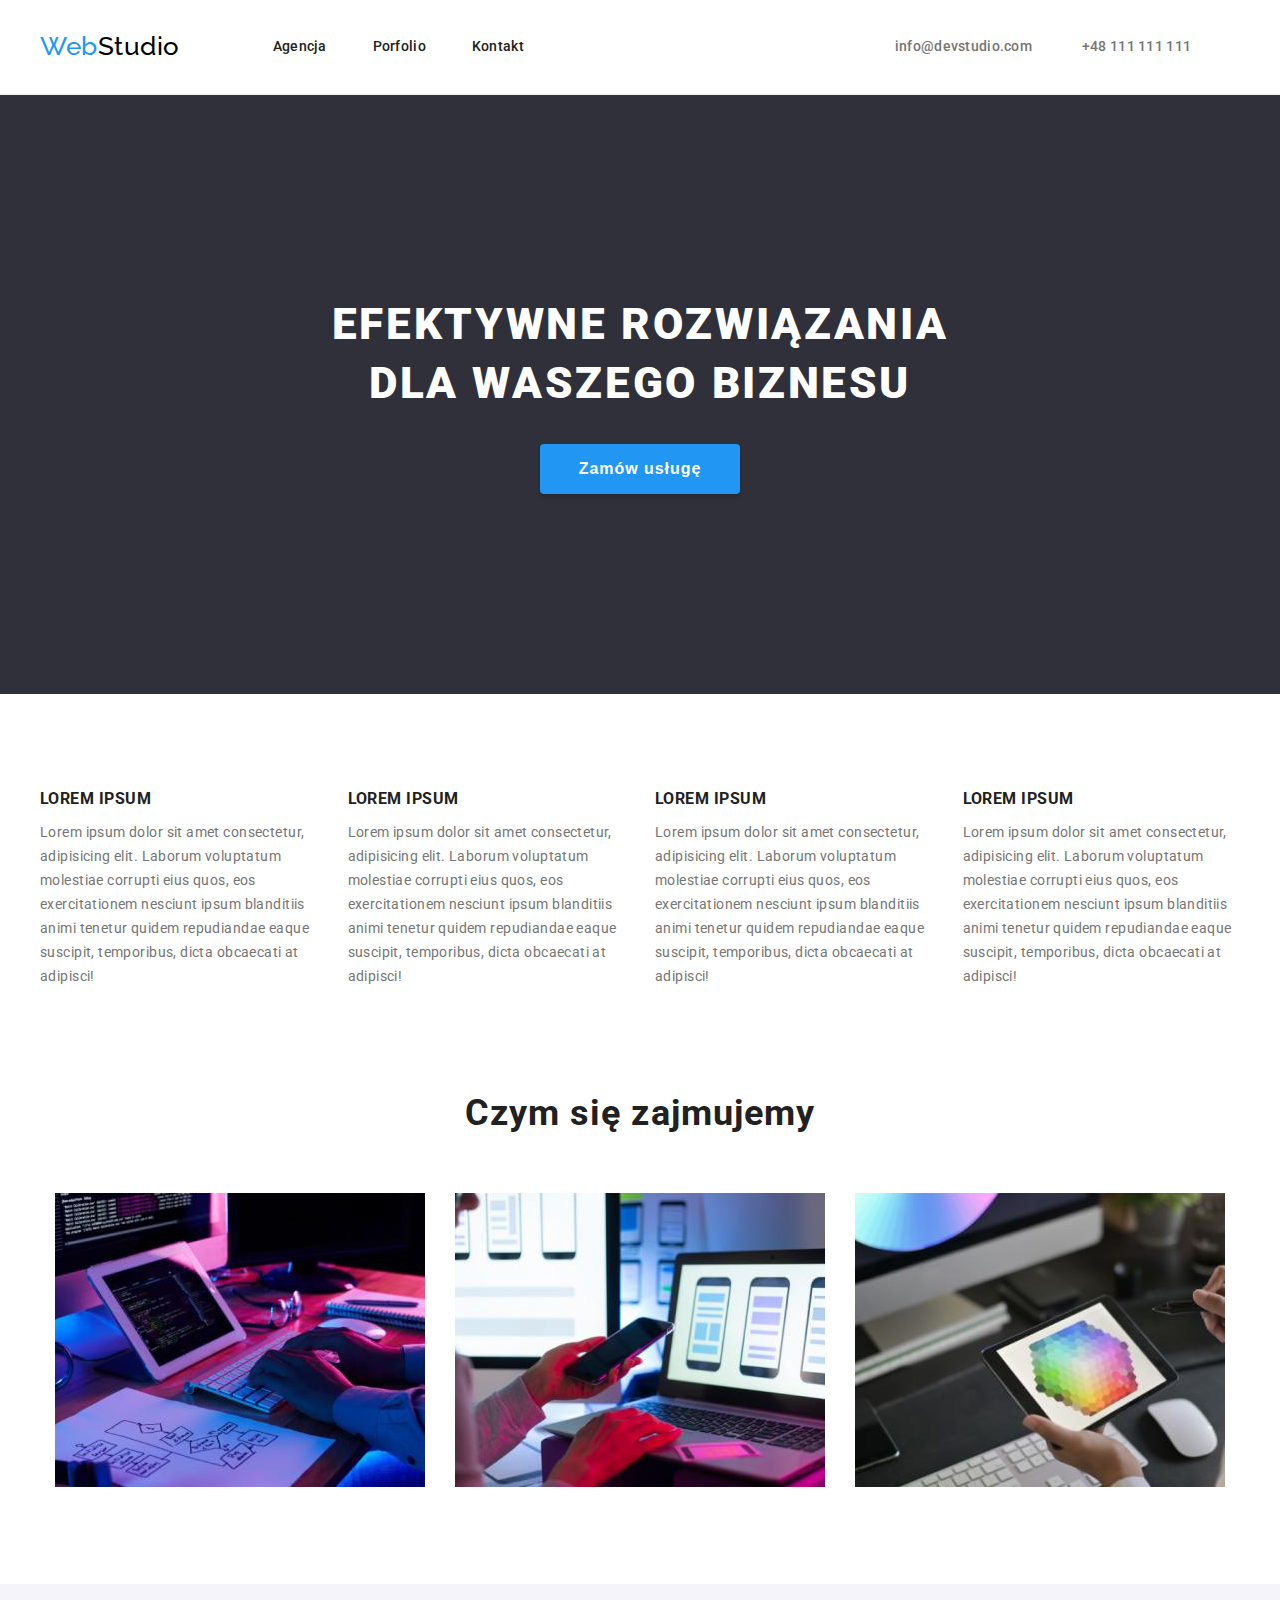
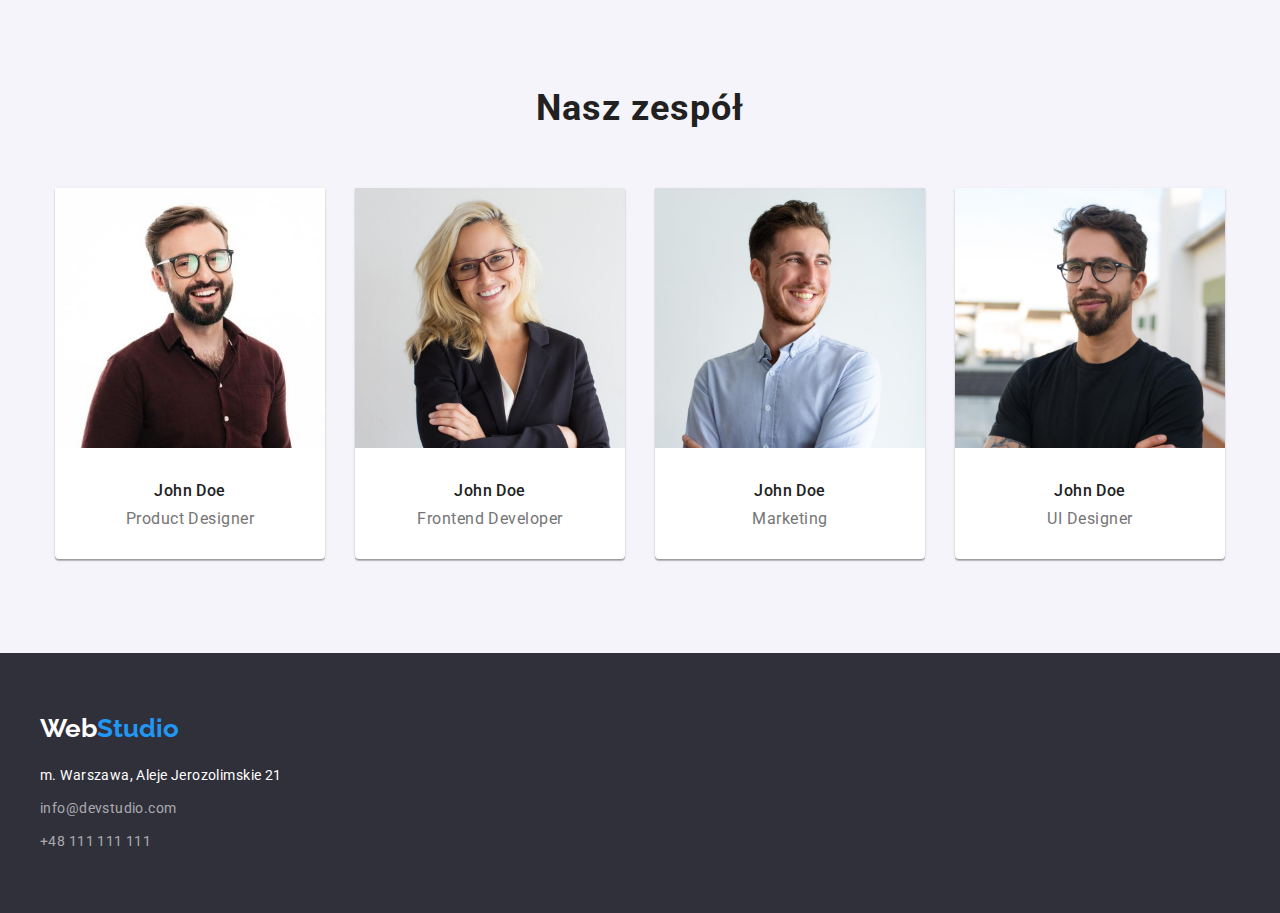
==== index.html @ b63a6da4 "cloning-repository" ====
<!DOCTYPE html>
<html lang="pl">
  <head>
    <meta charset="UTF-8" />
    <link
      rel="stylesheet"
      href="https://cdnjs.cloudflare.com/ajax/libs/modern-normalize/1.1.0/modern-normalize.min.css"
      integrity="sha512-wpPYUAdjBVSE4KJnH1VR1HeZfpl1ub8YT/NKx4PuQ5NmX2tKuGu6U/JRp5y+Y8XG2tV+wKQpNHVUX03MfMFn9Q=="
      crossorigin="anonymous"
      referrerpolicy="no-referrer"
    />

    <link rel="stylesheet" href="css/styles.css" />
    <meta name="description" content="Drugie zadanie domowe na kursie GoIT" />
    <link rel="preconnect" href="https://fonts.googleapis.com" />
    <link rel="preconnect" href="https://fonts.gstatic.com" crossorigin />
    <link
      href="https://fonts.googleapis.com/css2?family=Raleway:wght@700&family=Roboto:wght@400;500;700;900&display=swap"
      rel="stylesheet"
    />
    <title>Studio</title>
  </head>
  <body>
    <header class="top-bar">
      <div class="container">
        <a class="logo" href="index.html"><span>Web</span>Studio</a>
        <nav class="navigation">
          <ul class="navigation-links">
            <li><a href="#">Agencja</a></li>
            <li><a href="portfolio.html">Porfolio</a></li>
            <li><a href="#">Kontakt</a></li>
          </ul>
        </nav>
        <div class="contact">
          <a href="mailto:info@devstudio.com">info@devstudio.com</a>
          <a href="tel:+48111111111">+48 111 111 111 </a>
        </div>
      </div>
    </header>
    <main>
      <section class="main-header-box">
        <div class="container">
          <h1 class="main-header">EFEKTYWNE ROZWIĄZANIA DLA WASZEGO BIZNESU</h1>
          <button class="order-button" type="button">Zamów usługę</button>
        </div>
      </section>
      <section class="business-description section">
        <div class="container">
          <ul class="business-description-list">
            <li>
              <h3 class="business-description-header">LOREM IPSUM</h3>
              <p class="business-description-paragraph">
                Lorem ipsum dolor sit amet consectetur, adipisicing elit.
                Laborum voluptatum molestiae corrupti eius quos, eos
                exercitationem nesciunt ipsum blanditiis animi tenetur quidem
                repudiandae eaque suscipit, temporibus, dicta obcaecati at
                adipisci!
              </p>
            </li>
            <li>
              <h3 class="business-description-header">LOREM IPSUM</h3>
              <p class="business-description-paragraph">
                Lorem ipsum dolor sit amet consectetur, adipisicing elit.
                Laborum voluptatum molestiae corrupti eius quos, eos
                exercitationem nesciunt ipsum blanditiis animi tenetur quidem
                repudiandae eaque suscipit, temporibus, dicta obcaecati at
                adipisci!
              </p>
            </li>
            <li>
              <h3 class="business-description-header">LOREM IPSUM</h3>
              <p class="business-description-paragraph">
                Lorem ipsum dolor sit amet consectetur, adipisicing elit.
                Laborum voluptatum molestiae corrupti eius quos, eos
                exercitationem nesciunt ipsum blanditiis animi tenetur quidem
                repudiandae eaque suscipit, temporibus, dicta obcaecati at
                adipisci!
              </p>
            </li>
            <li>
              <h3 class="business-description-header">LOREM IPSUM</h3>
              <p class="business-description-paragraph">
                Lorem ipsum dolor sit amet consectetur, adipisicing elit.
                Laborum voluptatum molestiae corrupti eius quos, eos
                exercitationem nesciunt ipsum blanditiis animi tenetur quidem
                repudiandae eaque suscipit, temporibus, dicta obcaecati at
                adipisci!
              </p>
            </li>
          </ul>
        </div>
        <section class="business-activities">
          <div class="container">
            <h2 class="second-header">Czym się zajmujemy</h2>
            <ul class="business-activities-list">
              <li>
                <img
                  src="images/box1.jpg"
                  alt="Kodowanie"
                  width="370"
                  height="294"
                />
              </li>
              <li>
                <img
                  src="images/box2.jpg"
                  alt="Profektowanie aplikacji"
                  width="370"
                  height="294"
                />
              </li>
              <li>
                <img
                  src="images/box3.jpg"
                  alt="Grafika komputerowa"
                  width="370"
                  height="294"
                />
              </li>
            </ul>
          </div>
        </section>
      </section>
      <section class="business-team section">
        <div class="container">
          <h2 class="second-header">Nasz zespół</h2>
          <ul class="business-team-list">
            <li>
              <figure class="employee-profile">
                <img
                  src="images/profile-photo-1.jpg"
                  alt="Zdjęcie profilowe produkt designera"
                  width="270"
                  height="260"
                />
                <figcaption>
                  John Doe
                  <span class="field-name">Product Designer</span>
                </figcaption>
              </figure>
            </li>
            <li>
              <figure class="employee-profile">
                <img
                  src="images/profile-photo-2.jpg"
                  alt="Zdjęcie profilowe Frontend Developera"
                  width="270"
                  height="260"
                />
                <figcaption>
                  John Doe
                  <span class="field-name">Frontend Developer</span>
                </figcaption>
              </figure>
            </li>
            <li>
              <figure class="employee-profile">
                <img
                  src="images/profile-photo-3.jpg"
                  alt="Zdjęcie profilowe osobo zajmującej się marketingiem"
                  width="270"
                  height="260"
                />
                <figcaption>
                  John Doe
                  <span class="field-name">Marketing</span>
                </figcaption>
              </figure>
            </li>
            <li>
              <figure class="employee-profile">
                <img
                  src="images/profile-photo-4.jpg"
                  alt="Zdjęcie profilowe UI designera"
                  width="270"
                  height="260"
                />
                <figcaption>
                  John Doe
                  <span class="field-name">UI Designer</span>
                </figcaption>
              </figure>
            </li>
          </ul>
        </div>
      </section>
    </main>
    <footer class="bottom">
      <div class="container">
        <a href="index.html" class="logo"><span>Web</span>Studio</a>
        <address>
          <ul class="bottom-adress-list">
            <li class="bottom-adress">m. Warszawa, Aleje Jerozolimskie 21</li>
            <li>
              <a class="bottom-mail" href="mailto:info@devstudio.com"
                >info@devstudio.com</a
              >
            </li>
            <li>
              <a class="bottom-number" href="tel:+48111111111"
                >+48 111 111 111</a
              >
            </li>
          </ul>
        </address>
      </div>
    </footer>
  </body>
</html>
---- css/styles.css ----
:root {
  --black-color: #212121;
  --blue-color: #2196f3;
  --gray-color: #757575;
  --dark-background-color: #2f303a;
  --white-color: #fff;
  --light-background-color: #f5f4fa;
  --dark-black-color: #000;
  --transparent-grey-color: rgba(255, 255, 255, 0.6);
  --top-bar-line: #ececec;
  --portfolio-bottom-border: #eeeeee;
}

* {
  margin: 0;
  padding: 0;
}

body {
  font-family: "Roboto", sans-serif;
  color: var(--black-color);
  font-size: 14px;
}

.top-bar a {
  text-decoration: none;
  font-weight: 500;
  line-height: 1.14;
  letter-spacing: 0.02em;
}
.top-bar .navigation a {
  color: var(--black-color);
}
.contact a {
  color: var(--gray-color);
  text-decoration: none;
  font-style: normal;
}

.navigation a:hover,
.navigation a:focus,
.contact a:hover,
.contact a:focus,
.bottom-mail:hover,
.bottom-mail:focus,
.bottom-number:hover,
.bottom-number:focus {
  color: var(--blue-color);
  cursor: pointer;
}
.logo {
  font-family: "Raleway";
  font-weight: 700;
  font-size: 26px;
  line-height: 1.19;
  text-decoration: none;
}
header .logo {
  color: #000;
}
header .logo span {
  color: var(--blue-color);
}
footer .logo {
  color: var(--blue-color);
}
footer .logo span {
  color: #fff;
}

.bottom-adress {
  text-decoration: none;
  font-style: normal;
  line-height: 1.7;
  letter-spacing: 0.03em;
  color: var(--white-color);
}
.bottom-mail,
.bottom-number {
  text-decoration: none;
  font-style: normal;
  line-height: 1.7;
  letter-spacing: 0.03em;
  color: var(--transparent-grey-color);
}
.order-button {
  font-weight: 700;
  font-size: 16px;
  line-height: 1.88;
  text-align: center;
  letter-spacing: 0.06em;
  color: var(--white-color);
  background-color: var(--blue-color);
  box-shadow: 0px 4px 4px rgba(0, 0, 0, 0.15);
  border-radius: 4px;
  width: 200px;
  padding: 10px 0;
  border-width: 0px;
}
.order-button:hover,
.order-button:focus {
  cursor: pointer;
}
.main-header {
  font-weight: 900;
  font-size: 44px;
  line-height: 1.36;
  text-align: center;
  letter-spacing: 0.06em;
  text-transform: uppercase;
  color: var(--white-color);
  width: 692px;
}
.second-header {
  font-weight: 700;
  font-size: 36px;
  line-height: 1.67;
  text-align: center;
  letter-spacing: 0.03em;
  padding-bottom: 50px;
}
.business-description-header {
  line-height: 1.4;
  letter-spacing: 0.03em;
  text-transform: uppercase;
}
.business-description-paragraph {
  line-height: 1.71;
  letter-spacing: 0.03em;
  color: var(--gray-color);
}
.employee-profile figcaption {
  font-weight: 500;
  font-size: 16px;
  line-height: 1.19;
  text-align: center;
  letter-spacing: 0.03em;
}

.field-name {
  color: var(--gray-color);
  font-weight: 400;
  font-size: 16px;
  display: block;
  letter-spacing: 0.03em;
}

.business-team-list .field-name {
  text-align: center;
  line-height: 1.18;
}
.portfolio-list .field-name {
  text-align: start;
  line-height: 1.88;
  margin-top: 4px;
}
.filter-button {
  font-size: 16px;
  line-height: 1.63;
  text-align: center;
  letter-spacing: 0.03em;
  width: 121px;
  background: var(--light-background-color);
  border-radius: 4px;
  border: 0;
  padding: 6px 0;
  color: var(--black-color);
}

.filter-button:hover,
.filter-button:focus {
  color: #fff;
  background-color: var(--blue-color);
  cursor: pointer;
  box-shadow: 0px 3px 1px rgba(0, 0, 0, 0.1), 0px 1px 2px rgba(0, 0, 0, 0.08),
    0px 2px 2px rgba(0, 0, 0, 0.12);
}
.project-name {
  font-weight: 700;
  font-size: 18px;
  line-height: 2;
  letter-spacing: 0.06em;
}
.bottom {
  background-color: var(--dark-background-color);
}
.main-header-box {
  background-color: var(--dark-background-color);
}

.container {
  width: 1200px;
  margin: 0 auto;
}
.top-bar {
  border-bottom: 1px solid var(--top-bar-line);
}
.top-bar .container {
  display: flex;
  align-items: center;
  padding: 32px 0;
}

.navigation {
  margin-left: 93px;
  margin-right: 371px;
}
.navigation-links {
  display: flex;
  list-style: none;
  gap: 46px;
}
.contact {
  display: flex;
  gap: 50px;
}
.main-header-box .container {
  padding: 200px 0;
  display: flex;
  flex-direction: column;
  align-items: center;
  gap: 30px;
}

.business-description-header {
  margin-bottom: 10px;
}
.section {
  padding: 94px 0;
}
.business-description-list,
.business-activities-list,
.business-team-list,
.filter-button-list,
.portfolio-list {
  display: flex;
  list-style: none;
  gap: 30px;
  justify-content: center;
}
.business-activities .second-header {
  padding-top: 94px;
}
.business-team {
  background-color: var(--light-background-color);
}
.employee-profile {
  background-color: #fff;
  box-shadow: 0px 1px 3px rgba(0, 0, 0, 0.12), 0px 1px 1px rgba(0, 0, 0, 0.14),
    0px 2px 1px rgba(0, 0, 0, 0.2);
  border-radius: 0px 0px 4px 4px;
}
.employee-profile figcaption {
  padding: 30px 0;
}
.employee-profile .field-name {
  margin-top: 10px;
}
.bottom .container {
  padding: 60px 0;
}
.bottom .logo {
  margin-bottom: 20px;
}
.bottom-adress-list {
  list-style: none;
  margin-top: 20px;
}
.bottom-adress-list li + li {
  margin-top: 9px;
}
.filter-button-list {
  margin-bottom: 50px;
}
.portfolio-list {
  flex-wrap: wrap;
}

.portfolio-list figcaption {
  padding: 20px 24px;
  border-right: 1px solid var(--portfolio-bottom-border);
  border-bottom: 1px solid var(--portfolio-bottom-border);
  border-left: 1px solid var(--portfolio-bottom-border);
}
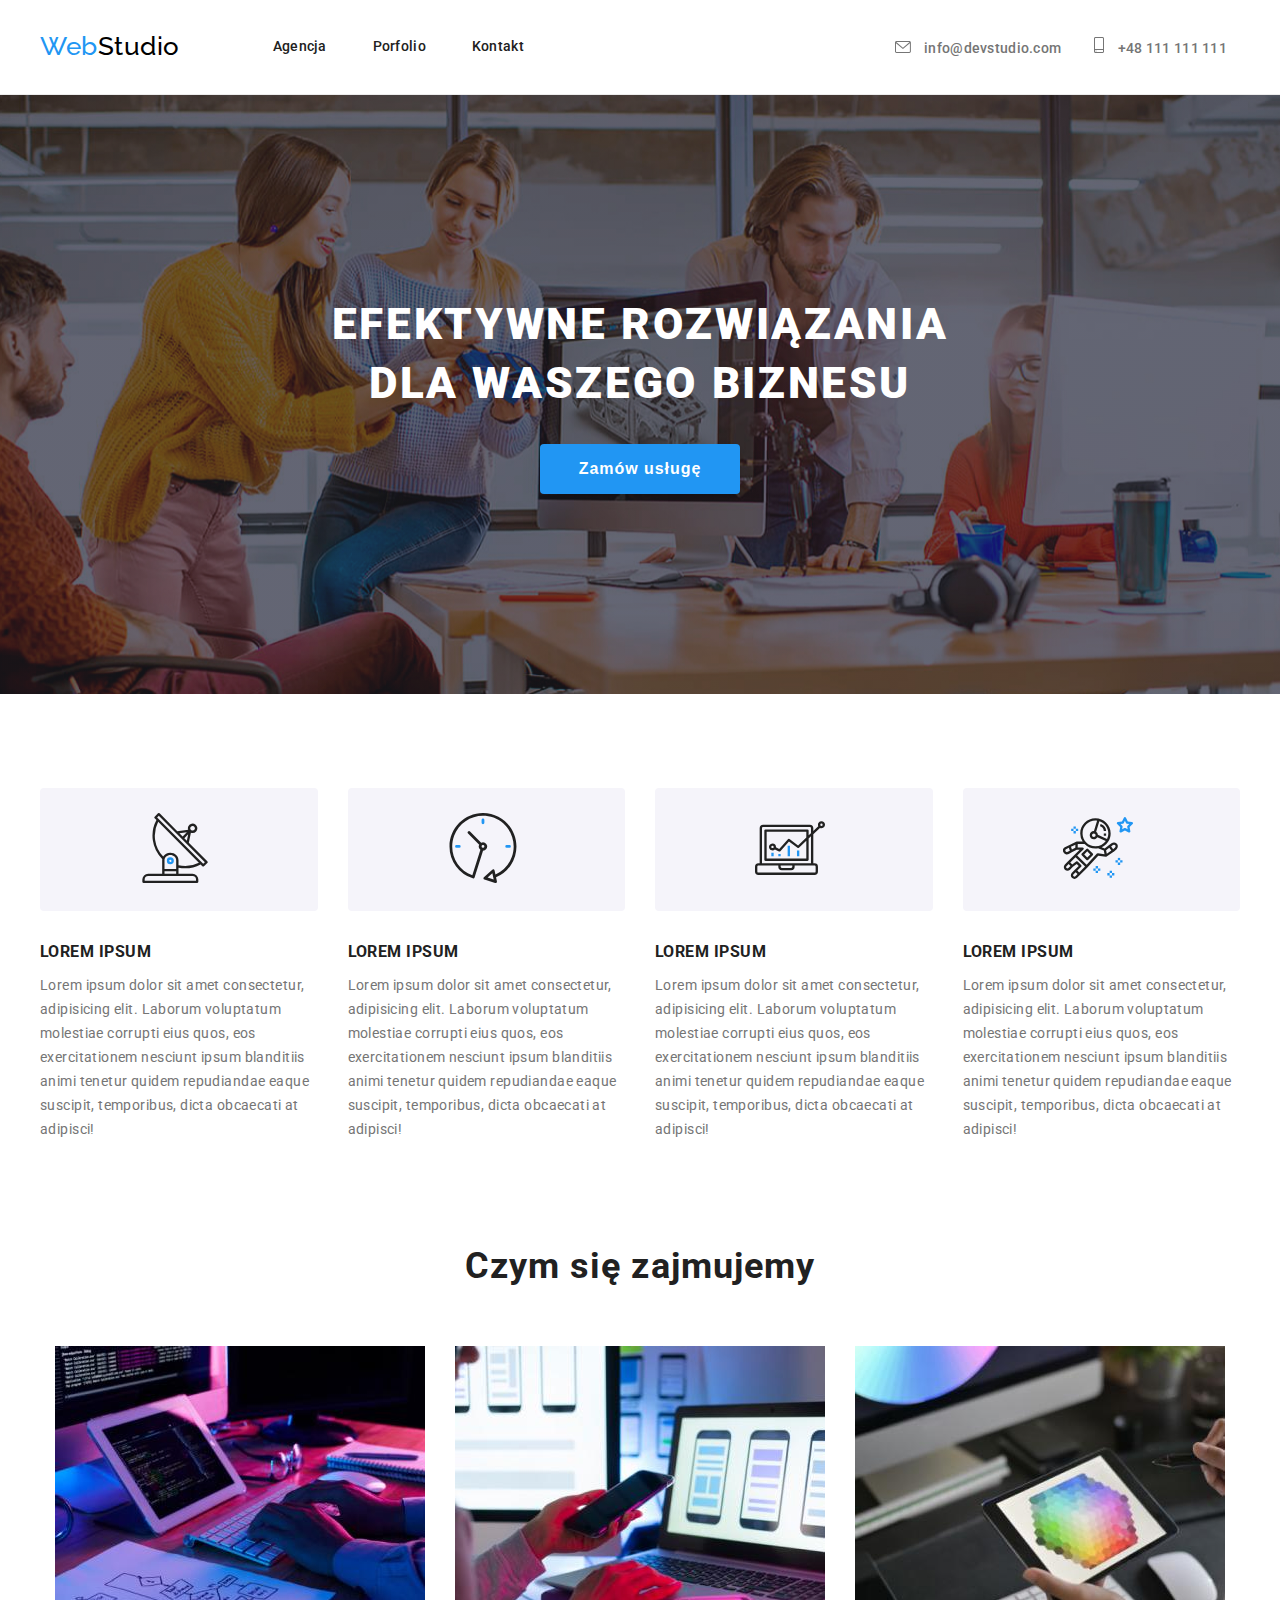
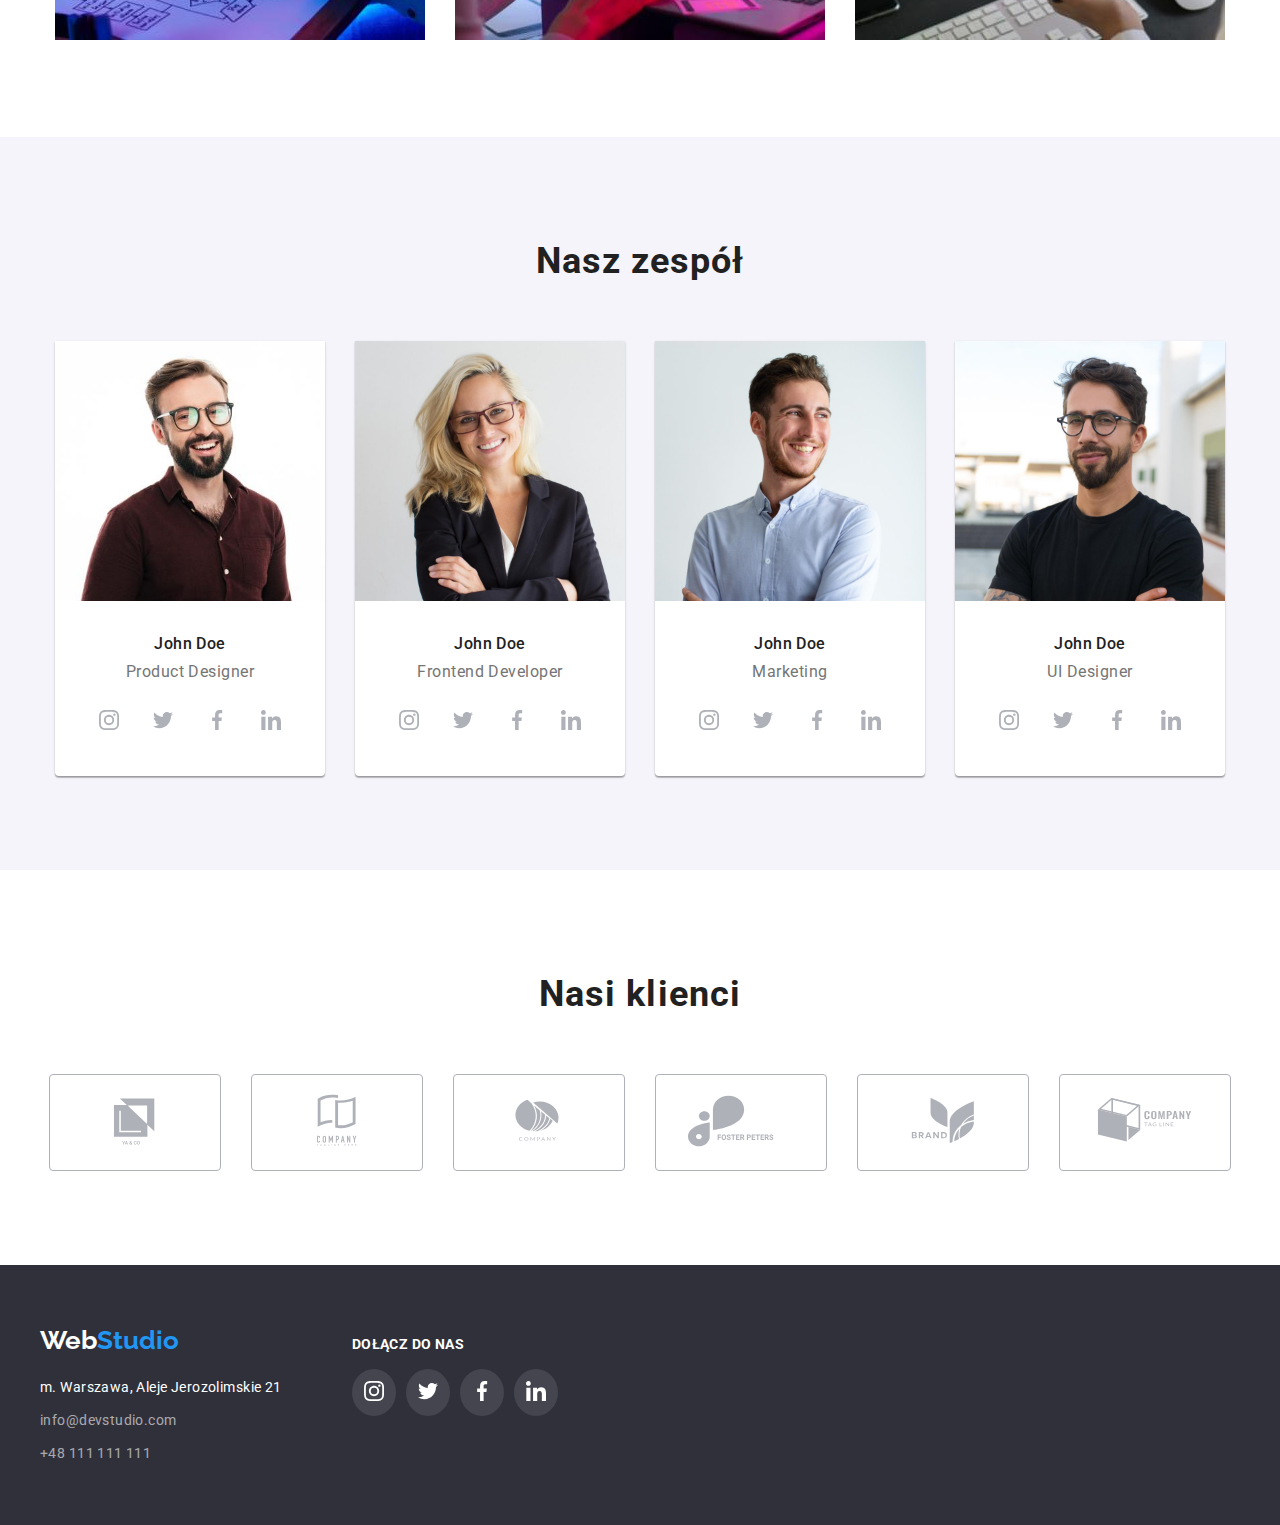
==== commit 260fdc31: "4-praca-domowa" ====
--- a/index.html
+++ b/index.html
@@ -2,6 +2,7 @@
 <html lang="pl">
   <head>
     <meta charset="UTF-8" />
+
     <link
       rel="stylesheet"
       href="https://cdnjs.cloudflare.com/ajax/libs/modern-normalize/1.1.0/modern-normalize.min.css"
@@ -32,9 +33,19 @@
           </ul>
         </nav>
         <div class="contact">
-          <a href="mailto:info@devstudio.com">info@devstudio.com</a>
-          <a href="tel:+48111111111">+48 111 111 111 </a>
-        </div>
+          <a class="contact-mail" href="mailto:info@devstudio.com">
+            <svg width="16" height="12" class="contact-icon">
+              <use href="./images/icons.svg#icon-envelope"></use>
+            </svg>
+            info@devstudio.com
+          </a>
+          <a href="tel:+48111111111">
+            <svg width="10" height="16" class="contact-icon">
+              <use href="./images/icons.svg#icon-smartphone"></use>
+            </svg>
+            +48 111 111 111
+          </a>
+      </div>
       </div>
     </header>
     <main>
@@ -48,6 +59,11 @@
         <div class="container">
           <ul class="business-description-list">
             <li>
+              <div class="business-description-box-icon">
+                <svg width="70" height="70" class="business-description-icon">
+                  <use href="./images/icons.svg#icon-antenna-1"></use>
+                </svg>
+              </div>
               <h3 class="business-description-header">LOREM IPSUM</h3>
               <p class="business-description-paragraph">
                 Lorem ipsum dolor sit amet consectetur, adipisicing elit.
@@ -58,6 +74,11 @@
               </p>
             </li>
             <li>
+              <div class="business-description-box-icon">
+                <svg width="70" height="70" class="business-description-icon">
+                  <use href="./images/icons.svg#icon-clock-1"></use>
+                </svg>
+              </div>
               <h3 class="business-description-header">LOREM IPSUM</h3>
               <p class="business-description-paragraph">
                 Lorem ipsum dolor sit amet consectetur, adipisicing elit.
@@ -68,6 +89,11 @@
               </p>
             </li>
             <li>
+              <div class="business-description-box-icon">
+                <svg width="70" height="70" class="business-description-icon">
+                  <use href="./images/icons.svg#icon-diagram-1"></use>
+                </svg>
+              </div>
               <h3 class="business-description-header">LOREM IPSUM</h3>
               <p class="business-description-paragraph">
                 Lorem ipsum dolor sit amet consectetur, adipisicing elit.
@@ -78,6 +104,11 @@
               </p>
             </li>
             <li>
+              <div class="business-description-box-icon">
+                <svg width="70" height="70" class="business-description-icon">
+                  <use href="./images/icons.svg#icon-astronaut-1"></use>
+                </svg>
+              </div>
               <h3 class="business-description-header">LOREM IPSUM</h3>
               <p class="business-description-paragraph">
                 Lorem ipsum dolor sit amet consectetur, adipisicing elit.
@@ -136,6 +167,37 @@
                 <figcaption>
                   John Doe
                   <span class="field-name">Product Designer</span>
+                  <ul class="team-social-media-list">
+                    <li class="social-media-circle">
+                      <a href="#">
+                        <svg width="20" height="20" class="social-media-icon">
+                          <use href="./images/icons.svg#icon-instagram"></use>
+                        </svg>
+                      </a>
+                    </li>
+                    <li class="social-media-circle">
+                      <a href="#">
+                        <svg width="20" height="20" class="social-media-icon">
+                          <use href="./images/icons.svg#icon-twitter"></use>
+                        </svg>
+                      </a>
+                    </li>
+                    <li class="social-media-circle">
+                      <a href="#">
+                        <svg width="20" height="20" class="social-media-icon">
+                          <use href="./images/icons.svg#icon-facebook"></use>
+                        </svg>
+                      </a>
+                    </li>
+                    <li class="social-media-circle">
+                      <a href="#">
+                        <svg width="20" height="20" class="social-media-icon">
+                          <use href="./images/icons.svg#icon-linkedin"></use>
+                        </svg>
+                      </a>
+                    </li>
+                    </li>
+                  </ul>
                 </figcaption>
               </figure>
             </li>
@@ -150,6 +212,36 @@
                 <figcaption>
                   John Doe
                   <span class="field-name">Frontend Developer</span>
+                  <ul class="team-social-media-list">
+                    <li class="social-media-circle">
+                      <a href="#">
+                        <svg width="20" height="20" class="social-media-icon">
+                          <use href="./images/icons.svg#icon-instagram"></use>
+                        </svg>
+                      </a>
+                    </li>
+                    <li class="social-media-circle">
+                      <a href="#">
+                        <svg width="20" height="20" class="social-media-icon">
+                          <use href="./images/icons.svg#icon-twitter"></use>
+                        </svg>
+                      </a>
+                    </li>
+                    <li class="social-media-circle">
+                      <a href="#">
+                        <svg width="20" height="20" class="social-media-icon">
+                          <use href="./images/icons.svg#icon-facebook"></use>
+                        </svg>
+                      </a>
+                    </li>
+                    <li class="social-media-circle">
+                      <a href="#">
+                        <svg width="20" height="20" class="social-media-icon">
+                          <use href="./images/icons.svg#icon-linkedin"></use>
+                        </svg>
+                      </a>
+                    </li>
+                  </ul>
                 </figcaption>
               </figure>
             </li>
@@ -164,6 +256,36 @@
                 <figcaption>
                   John Doe
                   <span class="field-name">Marketing</span>
+                  <ul class="team-social-media-list">
+                    <li class="social-media-circle">
+                      <a href="#">
+                        <svg width="20" height="20" class="social-media-icon">
+                          <use href="./images/icons.svg#icon-instagram"></use>
+                        </svg>
+                      </a>
+                    </li>
+                    <li class="social-media-circle">
+                      <a href="#">
+                        <svg width="20" height="20" class="social-media-icon">
+                          <use href="./images/icons.svg#icon-twitter"></use>
+                        </svg>
+                      </a>
+                    </li>
+                    <li class="social-media-circle">
+                      <a href="#">
+                        <svg width="20" height="20" class="social-media-icon">
+                          <use href="./images/icons.svg#icon-facebook"></use>
+                        </svg>
+                      </a>
+                    </li>
+                    <li class="social-media-circle">
+                      <a href="#">
+                        <svg width="20" height="20" class="social-media-icon">
+                          <use href="./images/icons.svg#icon-linkedin"></use>
+                        </svg>
+                      </a>
+                    </li>
+                  </ul>
                 </figcaption>
               </figure>
             </li>
@@ -178,8 +300,87 @@
                 <figcaption>
                   John Doe
                   <span class="field-name">UI Designer</span>
+                  <ul class="team-social-media-list">
+                    <li class="social-media-circle">
+                      <a href="#">
+                        <svg width="20" height="20" class="social-media-icon">
+                          <use href="./images/icons.svg#icon-instagram"></use>
+                        </svg>
+                      </a>
+                    </li>
+                    <li class="social-media-circle">
+                      <a href="#">
+                        <svg width="20" height="20" class="social-media-icon">
+                          <use href="./images/icons.svg#icon-twitter"></use>
+                        </svg>
+                      </a>
+                    </li>
+                    <li class="social-media-circle">
+                      <a href="#">
+                        <svg width="20" height="20" class="social-media-icon">
+                          <use href="./images/icons.svg#icon-facebook"></use>
+                        </svg>
+                      </a>
+                    </li>
+                    <li class="social-media-circle">
+                      <a href="#">
+                        <svg width="20" height="20" class="social-media-icon">
+                          <use href="./images/icons.svg#icon-linkedin"></use>
+                        </svg>
+                      </a>
+                    </li>
+                  </ul>
                 </figcaption>
               </figure>
+            </li>
+          </ul>
+        </div>
+      </section>
+      <section class="business-clients section">
+        <div class="container">
+          <h2 class="second-header">Nasi klienci</h2>
+          <ul class="business-clients-list">
+            <li class="client-logo-frame">
+              <a href="#">
+              <svg width="106" height="60" class="client-logo">
+                <use href="./images/icons.svg#icon-client1"></use>
+              </svg>
+            </a>
+            </li>
+            <li class="client-logo-frame">
+              <a href="#">
+              <svg width="106" height="60" class="client-logo">
+                <use href="./images/icons.svg#icon-client2"></use>
+              </svg>
+            </a>
+            </li>
+            <li class="client-logo-frame">
+              <a href="#">
+              <svg width="106" height="60" class="client-logo">
+                <use href="./images/icons.svg#icon-client3"></use>
+              </svg>
+            </a>
+            </li>
+            <li class="client-logo-frame">
+              <a href="#">
+              <svg width="106" height="60" class="client-logo">
+                <use href="./images/icons.svg#icon-client4"></use>
+              </svg>
+            </a>
+            </li>
+            <li class="client-logo-frame">
+              <a href="#">
+              <svg width="106" height="60" class="client-logo">
+                <use href="./images/icons.svg#icon-client5"></use>
+              </svg>
+              </a>
+            </li>
+            <li class="client-logo-frame">
+              <a href="#">
+              <svg width="106" height="60" class="client-logo">
+                <use href="./images/icons.svg#icon-client6"></use>
+              </svg>
+            </a>
             </li>
           </ul>
         </div>
@@ -187,22 +388,57 @@
     </main>
     <footer class="bottom">
       <div class="container">
-        <a href="index.html" class="logo"><span>Web</span>Studio</a>
-        <address>
-          <ul class="bottom-adress-list">
-            <li class="bottom-adress">m. Warszawa, Aleje Jerozolimskie 21</li>
-            <li>
-              <a class="bottom-mail" href="mailto:info@devstudio.com"
-                >info@devstudio.com</a
-              >
-            </li>
-            <li>
-              <a class="bottom-number" href="tel:+48111111111"
-                >+48 111 111 111</a
-              >
+        <div>
+          <a href="index.html" class="logo"><span>Web</span>Studio</a>
+          <address>
+            <ul class="bottom-adress-list">
+              <li class="bottom-adress">m. Warszawa, Aleje Jerozolimskie 21</li>
+              <li>
+                <a class="bottom-mail" href="mailto:info@devstudio.com"
+                  >info@devstudio.com</a
+                >
+              </li>
+              <li>
+                <a class="bottom-number" href="tel:+48111111111"
+                  >+48 111 111 111</a
+                >
+              </li>
+            </ul>
+          </address>
+        </div>
+        <section class="bottom-social-media">
+          <h4 class="bottom-four-header">Dołącz do nas</h4>
+          <ul class="team-social-media-list">
+            <li class="social-media-circle">
+              <a href="#">
+                <svg width="20" height="20" class="social-media-icon">
+                  <use href="./images/icons.svg#icon-instagram"></use>
+                </svg>
+              </a>
+            </li>
+            <li class="social-media-circle">
+              <a href="#">
+                <svg width="20" height="20" class="social-media-icon">
+                  <use href="./images/icons.svg#icon-twitter"></use>
+                </svg>
+              </a>
+            </li>
+            <li class="social-media-circle">
+              <a href="#">
+                <svg width="20" height="20" class="social-media-icon">
+                  <use href="./images/icons.svg#icon-facebook"></use>
+                </svg>
+              </a>
+            </li>
+            <li class="social-media-circle">
+              <a href="#">
+                <svg width="20" height="20" class="social-media-icon">
+                  <use href="./images/icons.svg#icon-linkedin"></use>
+                </svg>
+              </a>
             </li>
           </ul>
-        </address>
+        </section>
       </div>
     </footer>
   </body>
--- a/css/styles.css
+++ b/css/styles.css
@@ -7,8 +7,10 @@
   --light-background-color: #f5f4fa;
   --dark-black-color: #000;
   --transparent-grey-color: rgba(255, 255, 255, 0.6);
+  --transparent-gradient-color: rgba(47, 48, 58, 0.4);
   --top-bar-line: #ececec;
   --portfolio-bottom-border: #eeeeee;
+  --svg-grey-color: #afb1b8;
 }
 
 * {
@@ -35,8 +37,19 @@
   color: var(--gray-color);
   text-decoration: none;
   font-style: normal;
-}
-
+  min-width: max-content;
+}
+.contact-mail {
+  margin-right: 30px;
+}
+.contact-icon {
+  margin-right: 10px;
+  fill: var(--gray-color);
+}
+.contact a:hover .contact-icon,
+.contact a:focus .contact-icon {
+  fill: var(--blue-color);
+}
 .navigation a:hover,
 .navigation a:focus,
 .contact a:hover,
@@ -48,6 +61,7 @@
   color: var(--blue-color);
   cursor: pointer;
 }
+
 .logo {
   font-family: "Raleway";
   font-weight: 700;
@@ -119,6 +133,15 @@
   letter-spacing: 0.03em;
   padding-bottom: 50px;
 }
+.business-description-box-icon {
+  padding: 25px 100px;
+  margin-bottom: 30px;
+  background-color: var(--light-background-color);
+  border-radius: 4px;
+}
+.business-description-box-icon {
+  display: block;
+}
 .business-description-header {
   line-height: 1.4;
   letter-spacing: 0.03em;
@@ -148,6 +171,56 @@
 .business-team-list .field-name {
   text-align: center;
   line-height: 1.18;
+}
+.team-social-media-list {
+  display: flex;
+  list-style: none;
+  justify-content: center;
+  gap: 10px;
+  margin-top: 16px;
+}
+.social-media-circle {
+  padding: 12px;
+  border-radius: 50%;
+  background-color: rgba(255, 255, 255, 0.1);
+}
+.social-media-circle:hover,
+.social-media-circle:focus {
+  background-color: var(--blue-color);
+}
+.social-media-circle:hover .social-media-icon,
+.social-media-circle:focus .social-media-icon {
+  fill: var(--white-color);
+}
+
+.bottom-social-media .social-media-icon {
+  fill: var(--white-color);
+}
+.social-media-icon {
+  fill: var(--svg-grey-color);
+}
+
+.business-clients-list {
+  display: flex;
+  list-style: none;
+  justify-content: center;
+  gap: 30px;
+}
+.client-logo-frame {
+  padding: 16px 32px;
+  border: 1px solid var(--svg-grey-color);
+  border-radius: 4px;
+}
+.client-logo {
+  fill: var(--svg-grey-color);
+}
+.client-logo-frame:hover,
+.client-logo-frame:focus {
+  border-color: var(--blue-color);
+}
+.client-logo-frame:hover .client-logo,
+.client-logo-frame:focus .client-logo {
+  fill: var(--blue-color);
 }
 .portfolio-list .field-name {
   text-align: start;
@@ -165,6 +238,12 @@
   border: 0;
   padding: 6px 0;
   color: var(--black-color);
+}
+.portfolio-card:hover,
+.portfolio-card:focus {
+  box-shadow: 0px 1px 1px rgba(0, 0, 0, 0.12), 0px 4px 4px rgba(0, 0, 0, 0.06),
+    1px 4px 6px rgba(0, 0, 0, 0.16);
+  cursor: pointer;
 }
 
 .filter-button:hover,
@@ -186,6 +265,14 @@
 }
 .main-header-box {
   background-color: var(--dark-background-color);
+  background-image: linear-gradient(
+      var(--transparent-gradient-color),
+      var(--transparent-gradient-color)
+    ),
+    url("../images/background-photo.jpg");
+  background-repeat: no-repeat;
+  background-size: 1600px;
+  background-position: center;
 }
 
 .container {
@@ -210,10 +297,7 @@
   list-style: none;
   gap: 46px;
 }
-.contact {
-  display: flex;
-  gap: 50px;
-}
+
 .main-header-box .container {
   padding: 200px 0;
   display: flex;
@@ -258,6 +342,9 @@
 }
 .bottom .container {
   padding: 60px 0;
+  display: flex;
+  align-items: baseline;
+  gap: 70px;
 }
 .bottom .logo {
   margin-bottom: 20px;
@@ -269,6 +356,13 @@
 .bottom-adress-list li + li {
   margin-top: 9px;
 }
+.bottom-four-header {
+  line-height: 1.14;
+  letter-spacing: 0.03em;
+  text-transform: uppercase;
+  color: var(--white-color);
+}
+
 .filter-button-list {
   margin-bottom: 50px;
 }
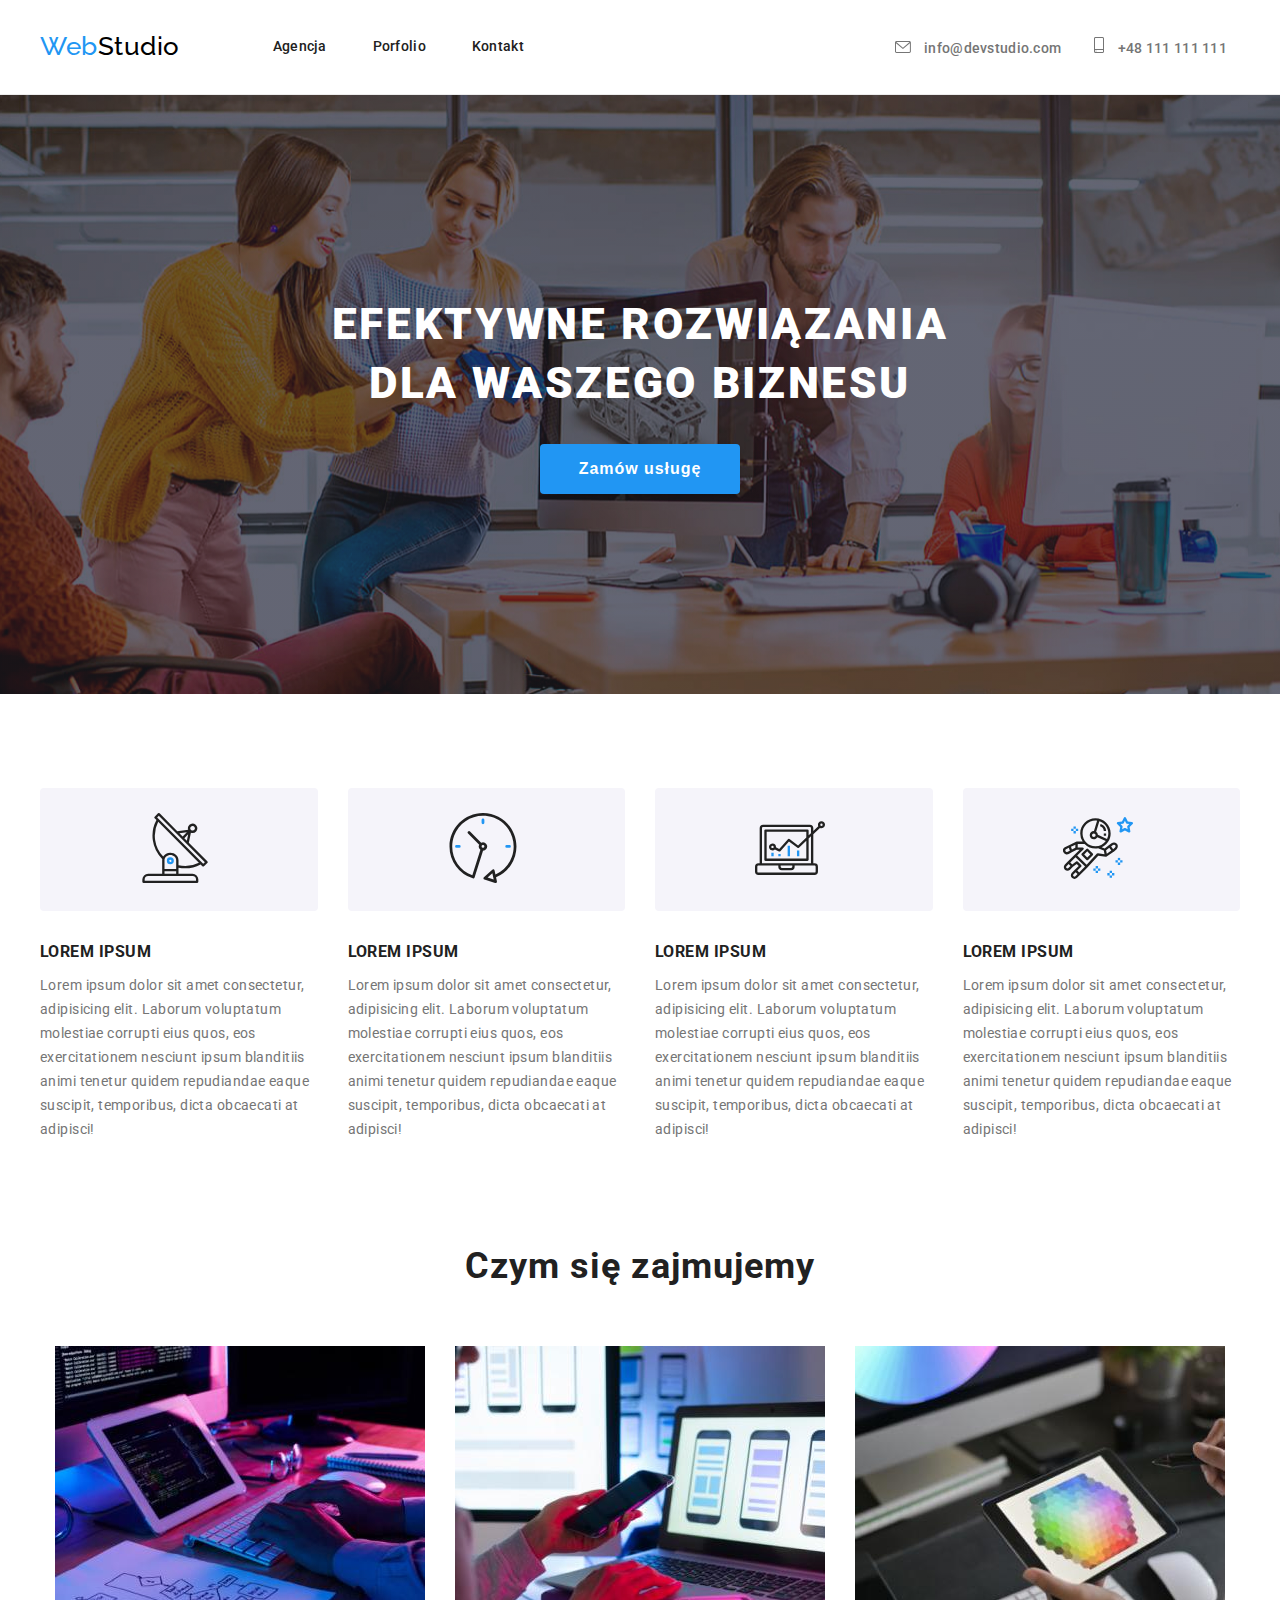
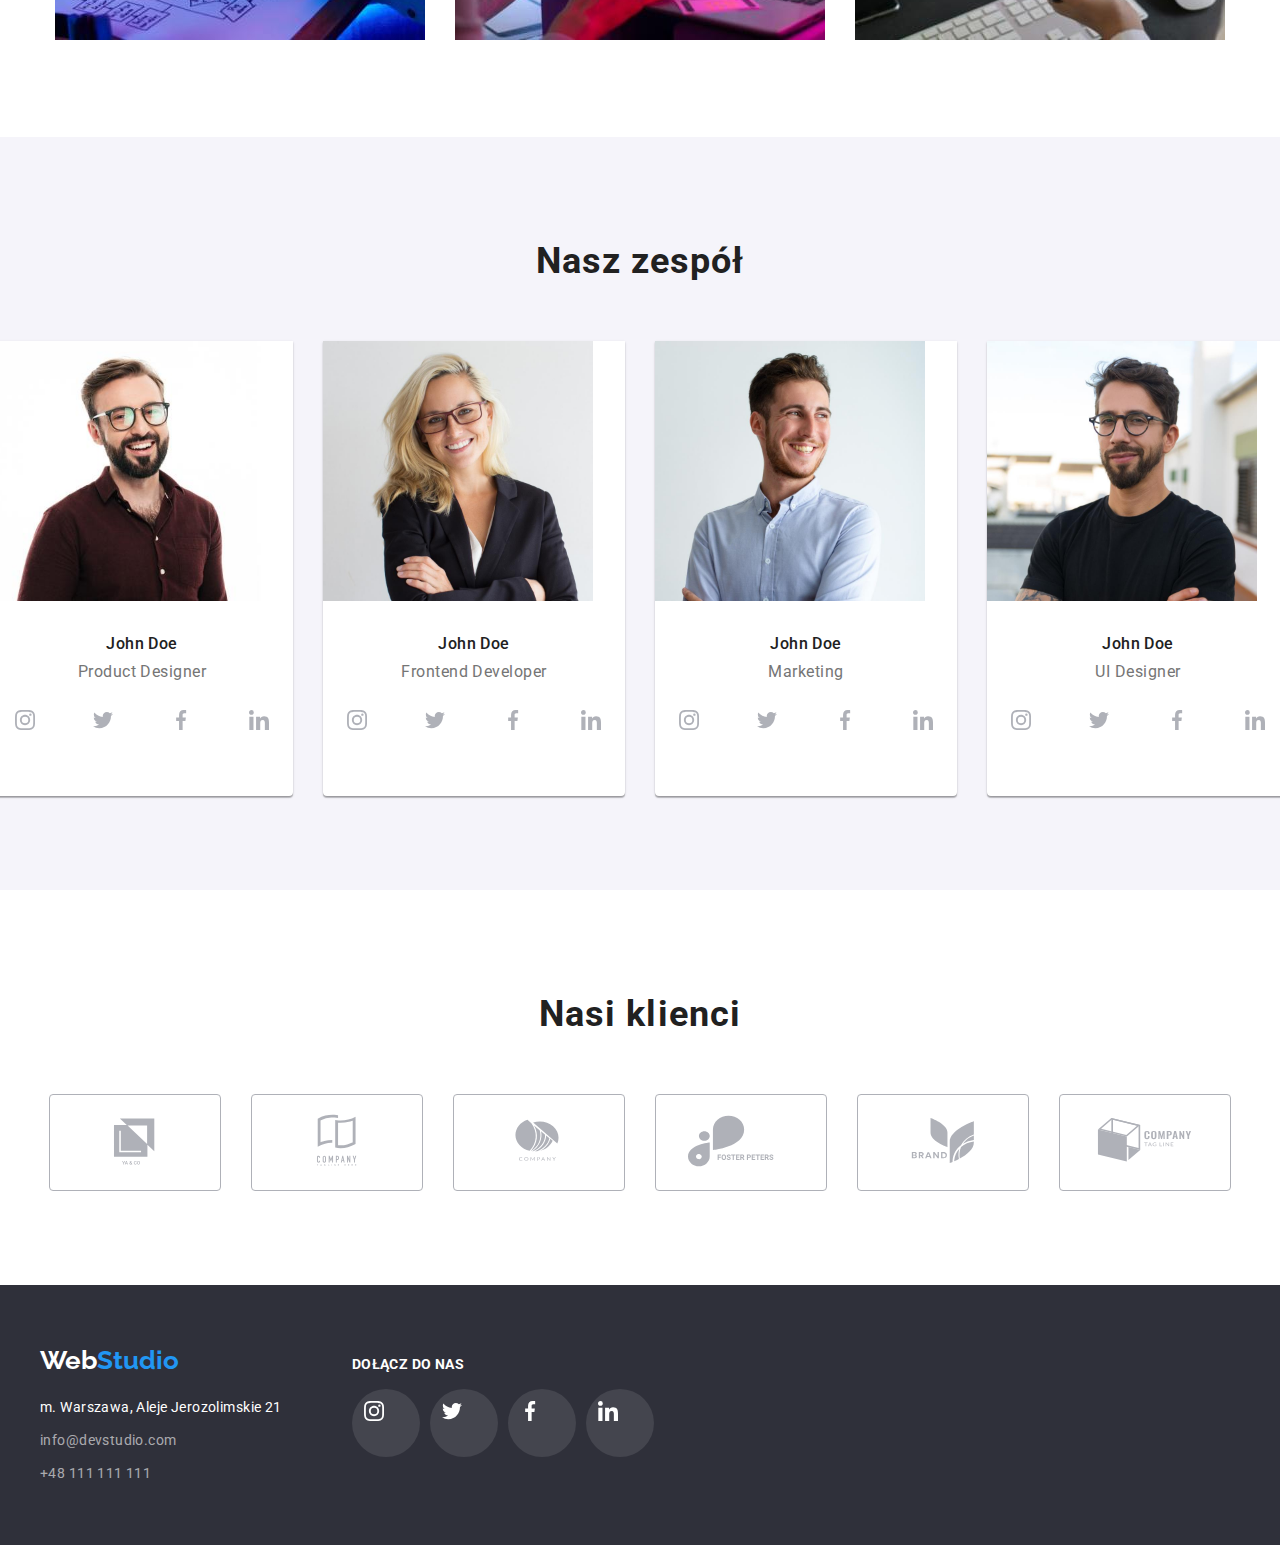
==== commit 83600d1c: "poprawki1-hw4" ====
--- a/index.html
+++ b/index.html
@@ -45,7 +45,7 @@
             </svg>
             +48 111 111 111
           </a>
-      </div>
+        </div>
       </div>
     </header>
     <main>
@@ -196,7 +196,6 @@
                         </svg>
                       </a>
                     </li>
-                    </li>
                   </ul>
                 </figcaption>
               </figure>
@@ -342,45 +341,45 @@
           <ul class="business-clients-list">
             <li class="client-logo-frame">
               <a href="#">
-              <svg width="106" height="60" class="client-logo">
-                <use href="./images/icons.svg#icon-client1"></use>
-              </svg>
-            </a>
-            </li>
-            <li class="client-logo-frame">
-              <a href="#">
-              <svg width="106" height="60" class="client-logo">
-                <use href="./images/icons.svg#icon-client2"></use>
-              </svg>
-            </a>
-            </li>
-            <li class="client-logo-frame">
-              <a href="#">
-              <svg width="106" height="60" class="client-logo">
-                <use href="./images/icons.svg#icon-client3"></use>
-              </svg>
-            </a>
-            </li>
-            <li class="client-logo-frame">
-              <a href="#">
-              <svg width="106" height="60" class="client-logo">
-                <use href="./images/icons.svg#icon-client4"></use>
-              </svg>
-            </a>
-            </li>
-            <li class="client-logo-frame">
-              <a href="#">
-              <svg width="106" height="60" class="client-logo">
-                <use href="./images/icons.svg#icon-client5"></use>
-              </svg>
-              </a>
-            </li>
-            <li class="client-logo-frame">
-              <a href="#">
-              <svg width="106" height="60" class="client-logo">
-                <use href="./images/icons.svg#icon-client6"></use>
-              </svg>
-            </a>
+                <svg width="106" height="60" class="client-logo">
+                  <use href="./images/icons.svg#icon-client1"></use>
+                </svg>
+              </a>
+            </li>
+            <li class="client-logo-frame">
+              <a href="#">
+                <svg width="106" height="60" class="client-logo">
+                  <use href="./images/icons.svg#icon-client2"></use>
+                </svg>
+              </a>
+            </li>
+            <li class="client-logo-frame">
+              <a href="#">
+                <svg width="106" height="60" class="client-logo">
+                  <use href="./images/icons.svg#icon-client3"></use>
+                </svg>
+              </a>
+            </li>
+            <li class="client-logo-frame">
+              <a href="#">
+                <svg width="106" height="60" class="client-logo">
+                  <use href="./images/icons.svg#icon-client4"></use>
+                </svg>
+              </a>
+            </li>
+            <li class="client-logo-frame">
+              <a href="#">
+                <svg width="106" height="60" class="client-logo">
+                  <use href="./images/icons.svg#icon-client5"></use>
+                </svg>
+              </a>
+            </li>
+            <li class="client-logo-frame">
+              <a href="#">
+                <svg width="106" height="60" class="client-logo">
+                  <use href="./images/icons.svg#icon-client6"></use>
+                </svg>
+              </a>
             </li>
           </ul>
         </div>
--- a/css/styles.css
+++ b/css/styles.css
@@ -180,6 +180,8 @@
   margin-top: 16px;
 }
 .social-media-circle {
+  height: 44px;
+  width: 44px;
   padding: 12px;
   border-radius: 50%;
   background-color: rgba(255, 255, 255, 0.1);
@@ -264,7 +266,6 @@
   background-color: var(--dark-background-color);
 }
 .main-header-box {
-  background-color: var(--dark-background-color);
   background-image: linear-gradient(
       var(--transparent-gradient-color),
       var(--transparent-gradient-color)
@@ -322,6 +323,9 @@
   gap: 30px;
   justify-content: center;
 }
+.filter-button-list {
+  gap: 8px;
+}
 .business-activities .second-header {
   padding-top: 94px;
 }
